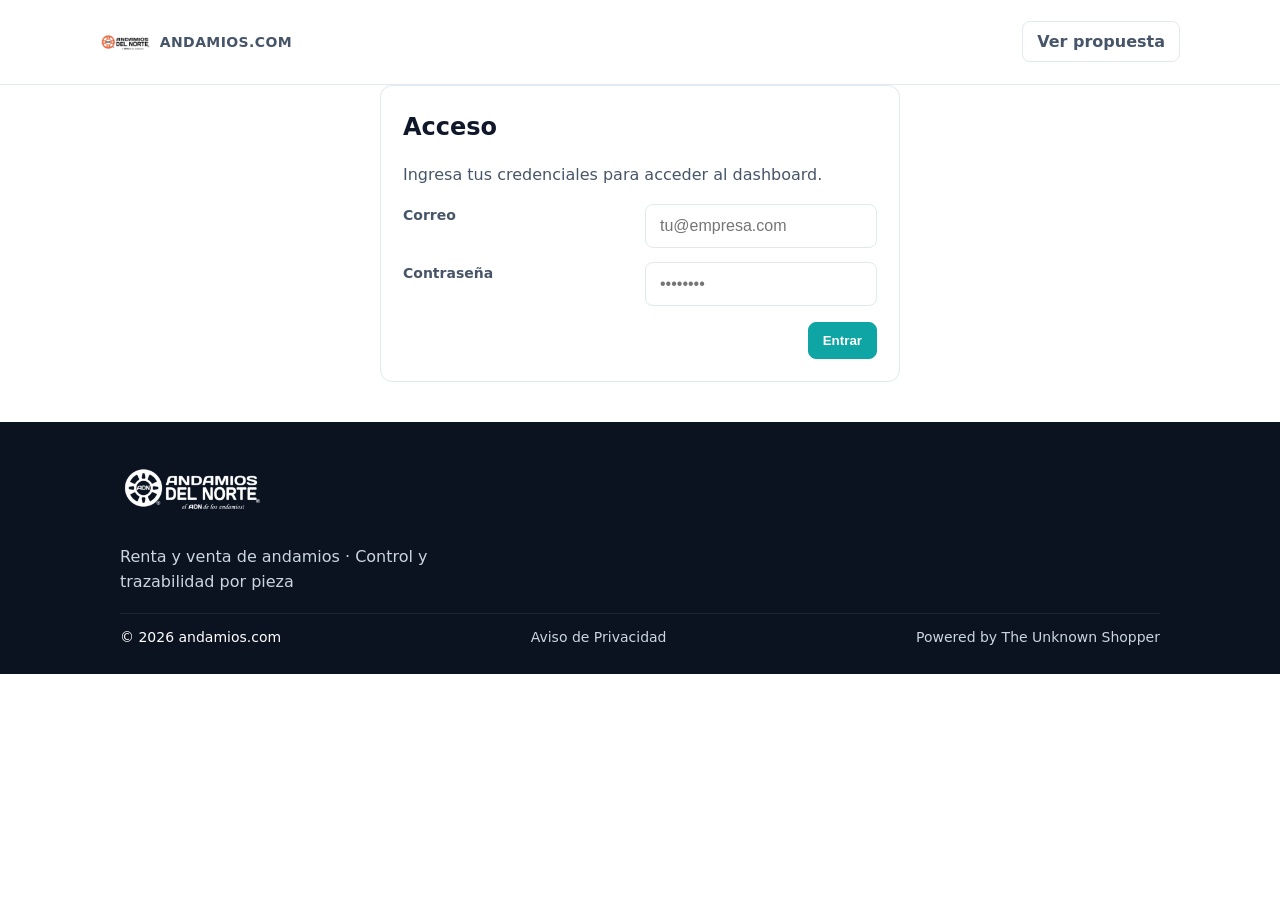
==== index.html @ 6216f417 "¨ordenesokfaltarecepcionynumeros¨" ====
<!doctype html>
<html lang="es">
  <head>
    <meta charset="utf-8" />
    <meta name="viewport" content="width=device-width, initial-scale=1" />
    <title>Acceso | andamios.com</title>
    <link rel="icon" href="img/icon.png" />
    <meta name="description" content="Acceso al dashboard de control de renta de andamios." />
    <link rel="stylesheet" href="style.css" />
    <link href="https://fonts.googleapis.com/css2?family=Material+Symbols+Rounded:opsz,wght,FILL,GRAD@24,400,0,0" rel="stylesheet" />
    <style>
      :root {
        --bg: #ffffff;
        --surface: #ffffff;
        --ink: #0f172a;
        --muted: #475569;
        --line: #e2e8f0;
        --accent: #0ea5a4;
      }

      * { box-sizing: border-box; }
      html, body { height: 100%; }
      body {
        margin: 0;
        font-family: Inter, ui-sans-serif, system-ui, -apple-system, Segoe UI, Roboto, Noto Sans, Ubuntu, Cantarell, Helvetica Neue, Arial, "Apple Color Emoji", "Segoe UI Emoji";
        color: var(--ink);
        background: var(--bg);
        line-height: 1.6;
        font-size: 16px;
        -webkit-font-smoothing: antialiased;
        -moz-osx-font-smoothing: grayscale;
      }

      .container { max-width: 1080px; margin: 0 auto; padding: 0 20px; }

      header.hero { border-bottom: 1px solid var(--line); background: var(--surface); }
      .hero-inner { padding: 28px 0; display: flex; align-items: center; justify-content: space-between; gap: 16px; }
      .brand { display: inline-flex; gap: 10px; align-items: center; text-decoration: none; color: inherit; }
      .brand-mark { width: 36px; height: 36px; border: 2px solid var(--ink); border-radius: 6px; position: relative; }
      .brand-mark::before, .brand-mark::after { content: ""; position: absolute; background: var(--ink); width: 60%; height: 2px; left: 20%; top: 50%; }
      .brand-mark::before { transform: rotate(30deg); }
      .brand-mark::after { transform: rotate(-30deg); }
      .brand-logo { height: 28px; display: inline-block; }
      .brand-name { font-weight: 700; letter-spacing: 0.4px; font-size: 14px; text-transform: uppercase; color: var(--muted); }

      .btn { appearance: none; border: 1px solid var(--ink); background: #fff; color: var(--ink); padding: 10px 14px; border-radius: 8px; cursor: pointer; text-decoration: none; font-weight: 600; }
      .btn.accent { background: var(--accent); color: #fff; border-color: var(--accent); }
      .btn.ghost { border-color: var(--line); color: var(--muted); }
      .btn:hover { filter: brightness(0.98); }

      main { padding: 42px 0; }
      .grid { display: grid; grid-template-columns: repeat(12, 1fr); gap: 16px; }
      .card { grid-column: span 12; border: 1px solid var(--line); border-radius: 10px; padding: 18px; background: var(--surface); }
      .card h3 { margin: 0 0 6px; font-size: 18px; }
      .metric { font-size: 34px; font-weight: 800; letter-spacing: .3px; }
      .muted { color: var(--muted); }
      /* Dashboard cards */
      .card.dash { text-align: center; cursor: pointer; transition: box-shadow .15s ease; }
      .card.dash:hover { box-shadow: 0 6px 18px rgba(2, 6, 23, 0.08); }

      .login { max-width: 520px; margin: 0 auto; border: 1px solid var(--line); border-radius: 12px; padding: 22px; }
      .login h1 { margin: 0 0 6px; font-size: 24px; }
      .row { display: grid; gap: 10px; margin-top: 14px; }
      label { font-weight: 600; font-size: 14px; }
      input[type="email"], input[type="password"] { width: 100%; padding: 12px 14px; border: 1px solid var(--line); border-radius: 8px; font-size: 16px; }
      .actions { display: flex; justify-content: flex-end; gap: 10px; margin-top: 16px; }

      .topbar { display: none; border-bottom: 1px solid var(--line); background: var(--surface); }
      .topbar .container { display: flex; align-items: center; justify-content: space-between; padding: 10px 20px; }

      @media (min-width: 720px) {
        .card.span-6 { grid-column: span 6; }
      }
      /* Notas / pie de página (mantenido en CSS global) */
    </style>
  </head>
  <body>
    <header class="hero">
      <div class="container hero-inner">
        <a class="brand" href="#">
          <img class="brand-logo" src="img/logo.png" alt="andamios.com" />
          <span class="brand-name">andamios.com</span>
        </a>
        <nav>
          <a class="btn ghost" href="proyecto.html">Ver propuesta</a>
        </nav>
      </div>
    </header>

    <div class="topbar" id="topbar">
      <div class="container">
        <div class="muted">Dashboard</div>
        <div style="display:flex; gap:10px; align-items:center;">
          <span id="userLabel" class="muted"></span>
          <button id="logoutBtn" class="btn">Salir</button>
        </div>
      </div>
    </div>

    <main class="container">
      <section id="loginView" class="login">
        <h1>Acceso</h1>
        <p class="muted">Ingresa tus credenciales para acceder al dashboard.</p>
        <form id="loginForm">
          <div class="row">
            <label for="email">Correo</label>
            <input id="email" name="email" type="email" placeholder="tu@empresa.com" required />
          </div>
          <div class="row">
            <label for="password">Contraseña</label>
            <input id="password" name="password" type="password" placeholder="••••••••" required />
          </div>
          <div class="actions">
            <button class="btn accent" type="submit">Entrar</button>
          </div>
        </form>
      </section>

      <section id="dashboardView" style="display:none;">
        <div class="grid">
          <div class="card span-6 dash" onclick="location.href='rentlist.html'" role="link" tabindex="0">
            <h3>Equipos en renta / stock</h3>
            <div class="metric" id="metricRenta">—</div>
            <div class="muted">Resumen de inventario</div>
          </div>
          <div class="card span-6 dash">
            <h3>Clientes activos</h3>
            <div class="metric" id="metricClientes">—</div>
            <div class="muted">Con órdenes vigentes</div>
          </div>
          <div class="card span-6 dash">
            <h3>Equipos en mantenimiento</h3>
            <div class="metric" id="metricManto">—</div>
            <div class="muted">OT abiertas</div>
          </div>
          <div class="card span-6 dash">
            <h3>Ingresos / egresos</h3>
            <div class="metric" id="metricFlujo">—</div>
            <div class="muted">Periodo actual</div>
          </div>
        </div>
      </section>
    </main>

    <footer class="site-footer">
      <div class="container">
        <div class="grid">
          <div>
            <a class="brand" href="index.html" style="display:inline-flex; gap:10px; align-items:center; text-decoration:none;">
              <img class="footer-logo" src="img/logo.png" alt="andamios.com" />
            </a>
            <div class="muted" style="margin-top:8px;">Renta y venta de andamios · Control y trazabilidad por pieza</div>
          </div>
        </div>
        <div class="foot-bottom">
          <div>© 2026 andamios.com</div>
          <div><a href="privacidad.html">Aviso de Privacidad</a></div>
          <div class="muted">Powered by <a href="https://unknownshoppers.com" target="_blank" rel="noopener">The Unknown Shopper</a></div>
        </div>
      </div>
    </footer>
    <script src="script.js"></script>
  </body>
  </html>
---- style.css ----
/* Global variables */
:root {
  --bg: #ffffff;
  --surface: #ffffff;
  --ink: #0f172a;
  --muted: #475569; /* slate-600 */
  --line: #e2e8f0;  /* slate-200 */
  --accent: #0ea5a4; /* teal-500 */
}

/* Base */
* { box-sizing: border-box; }
html, body { height: 100%; }
body {
  margin: 0;
  font-family: Inter, ui-sans-serif, system-ui, -apple-system, Segoe UI, Roboto, Noto Sans, Ubuntu, Cantarell, Helvetica Neue, Arial, "Apple Color Emoji", "Segoe UI Emoji";
  color: var(--ink);
  background: var(--bg);
  line-height: 1.6;
  font-size: 16px;
  -webkit-font-smoothing: antialiased;
  -moz-osx-font-smoothing: grayscale;
}
.container { max-width: 1100px; margin: 0 auto; padding: 0 20px; }
.muted { color: var(--muted); }
main { padding: 32px 0 60px; }
/* Visibility helper for existence indicator */
.existencia-hint {
  margin-top: 6px;
  font-size: 13px;
  font-weight: 600;
  color: #0b3d3c;
  background: #ecfeff;
  border: 1px solid #99f6e4;
  border-radius: 8px;
  padding: 6px 10px;
}

/* Brand / Navbar */
header.hero { border-bottom: 1px solid var(--line); background: var(--surface); }
.hero .container.hero-inner { padding: 28px 0; display: flex; align-items: center; justify-content: space-between; gap: 16px; }
.brand { display: inline-flex; gap: 10px; align-items: center; text-decoration: none; color: inherit; }
.brand-logo { height: 28px; display: inline-block; }
.brand-name { font-weight: 700; letter-spacing: 0.4px; font-size: 14px; text-transform: uppercase; color: var(--muted); }

/* Notes */
.note { font-size: 12px; color: var(--muted); font-style: italic; margin-top: 6px; }
.note::before { content: '* '; color: var(--muted); }

/* Forms (global) */
label { font-weight: 600; font-size: 13px; color: var(--muted); }
input, select, textarea { width: 100%; padding: 10px 12px; border: 1px solid var(--line); border-radius: 8px; font-size: 15px; }
textarea { min-height: 90px; resize: vertical; }

/* Layout helpers */
.row { display: grid; grid-template-columns: 1fr 1fr; gap: 12px; margin-bottom: 12px; }
.row-3 { display: grid; grid-template-columns: 1fr 1fr 1fr; gap: 12px; margin-bottom: 12px; }

/* Headings inside cards */
.card h2 { font-size: 18px; margin: 0 0 12px; }

/* Footer (industrial dark) */
.site-footer { background: #0b1220; color: #fff; margin-top: 40px; }
.site-footer .container { display: grid; gap: 18px; padding: 26px 20px; }
.site-footer .grid { display: grid; grid-template-columns: 1fr; gap: 16px; }
.site-footer a { color: #cbd5e1; text-decoration: none; }
.site-footer a:hover { color: #fff; }
.site-footer .brand { color: #fff; }
.site-footer .footer-logo { height: 80px; filter: brightness(0) invert(1); }
.site-footer .muted { color: #cbd5e1; }
.site-footer .foot-bottom { border-top: 1px solid rgba(255,255,255,0.08); padding-top: 12px; font-size: 14px; display:flex; justify-content: space-between; flex-wrap: wrap; gap:8px; }
@media (min-width: 820px) {
  .site-footer .grid { grid-template-columns: 1.2fr 1fr 1fr; }
}

/* Contact lines & icons */
.contact-line { display: flex; align-items: center; gap: 8px; }
.contact-line .icon { width: 18px; height: 18px; display: inline-block; vertical-align: middle; }
.icon.whatsapp { width: 18px; height: 18px; display:inline-block; vertical-align: middle; background-color: #cbd5e1; -webkit-mask: url('https://cdn.jsdelivr.net/npm/simple-icons@9.10.0/icons/whatsapp.svg') no-repeat center / contain; mask: url('https://cdn.jsdelivr.net/npm/simple-icons@9.10.0/icons/whatsapp.svg') no-repeat center / contain; }
.material-symbols-rounded.icon { font-size: 18px; line-height: 1; color: #cbd5e1; }

/* Buttons (shared) */
.btn { appearance: none; border: 1px solid var(--ink); background: #fff; color: var(--ink); padding: 10px 14px; border-radius: 8px; cursor: pointer; text-decoration: none; font-weight: 600; }
.btn.accent { background: var(--accent); color: #fff; border-color: var(--accent); }
.btn.ghost { border-color: var(--line); color: var(--muted); }

/* Tables (shared) */
table { width: 100%; border-collapse: collapse; }
th, td { padding: 10px; border-bottom: 1px solid var(--line); text-align: left; }
th { font-size: 13px; color: var(--muted); font-weight: 700; }
tfoot td { font-weight: 700; }

/* Partidas: tipo badge y resaltado */
.type-badge { display:inline-block; padding: 2px 8px; font-size: 12px; border-radius: 999px; border: 1px solid var(--line); color: var(--muted); background: #f8fafc; }
.type-badge.is-conjunto { background: #ecfeff; color: var(--accent); border-color: #99f6e4; }
.type-badge.is-pieza { background: #f1f5f9; }
/* Conjuntos alternados: grupo A con tono y grupo B blanco */
tbody tr.row-conjunto.group-a td { background: #f0fdfa; }
tbody tr.row-conjunto.group-b td { background: #ffffff; }

/* Utilities */
.grid { display: grid; grid-template-columns: repeat(12, 1fr); gap: 16px; }
.card { grid-column: span 12; border: 1px solid var(--line); border-radius: 10px; padding: 18px; background: var(--surface); }

/* Responsive */
@media (min-width: 720px) {
  .card.span-6 { grid-column: span 6; }
  .card.span-4 { grid-column: span 4; }
}
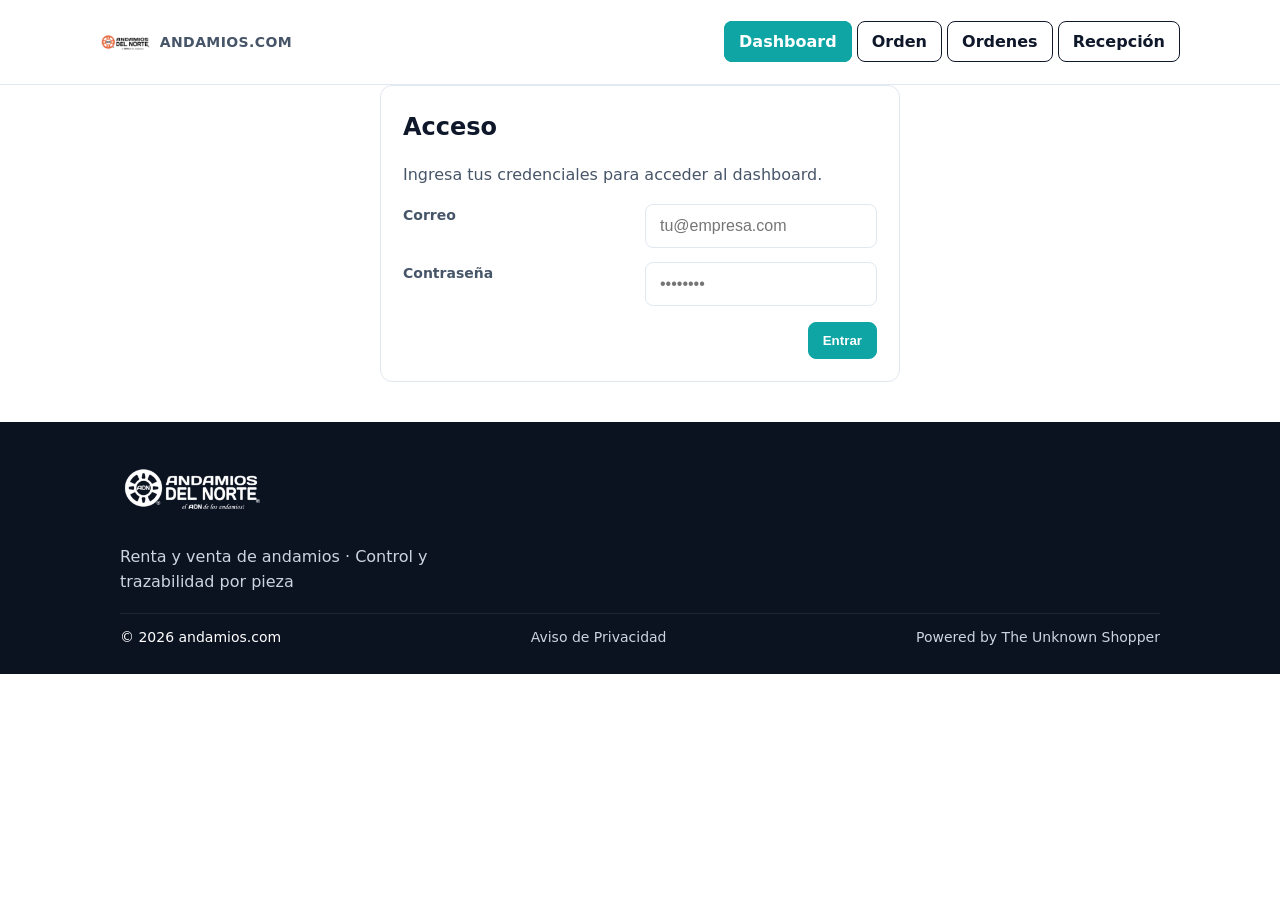
==== commit f811df47: "¨faltarecep¨" ====
--- a/index.html
+++ b/index.html
@@ -82,7 +82,10 @@
           <span class="brand-name">andamios.com</span>
         </a>
         <nav>
-          <a class="btn ghost" href="proyecto.html">Ver propuesta</a>
+          <a class="btn accent" href="index.html">Dashboard</a>
+          <a class="btn" href="orden.html">Orden</a>
+          <a class="btn" href="rentlist.html">Ordenes</a>
+          <a class="btn" href="recepcion.html">Recepción</a>
         </nav>
       </div>
     </header>
@@ -134,9 +137,12 @@
             <div class="muted">OT abiertas</div>
           </div>
           <div class="card span-6 dash">
-            <h3>Ingresos / egresos</h3>
-            <div class="metric" id="metricFlujo">—</div>
-            <div class="muted">Periodo actual</div>
+            <h3>Flujo</h3>
+            <div style="display:flex; flex-direction:column; gap:8px; align-items:center;">
+              <div>Ingresos: <strong id="metricIngresos">—</strong></div>
+              <div>Egresos: <strong id="metricEgresos">—</strong></div>
+            </div>
+            <div class="muted">Basado en órdenes abiertas</div>
           </div>
         </div>
       </section>
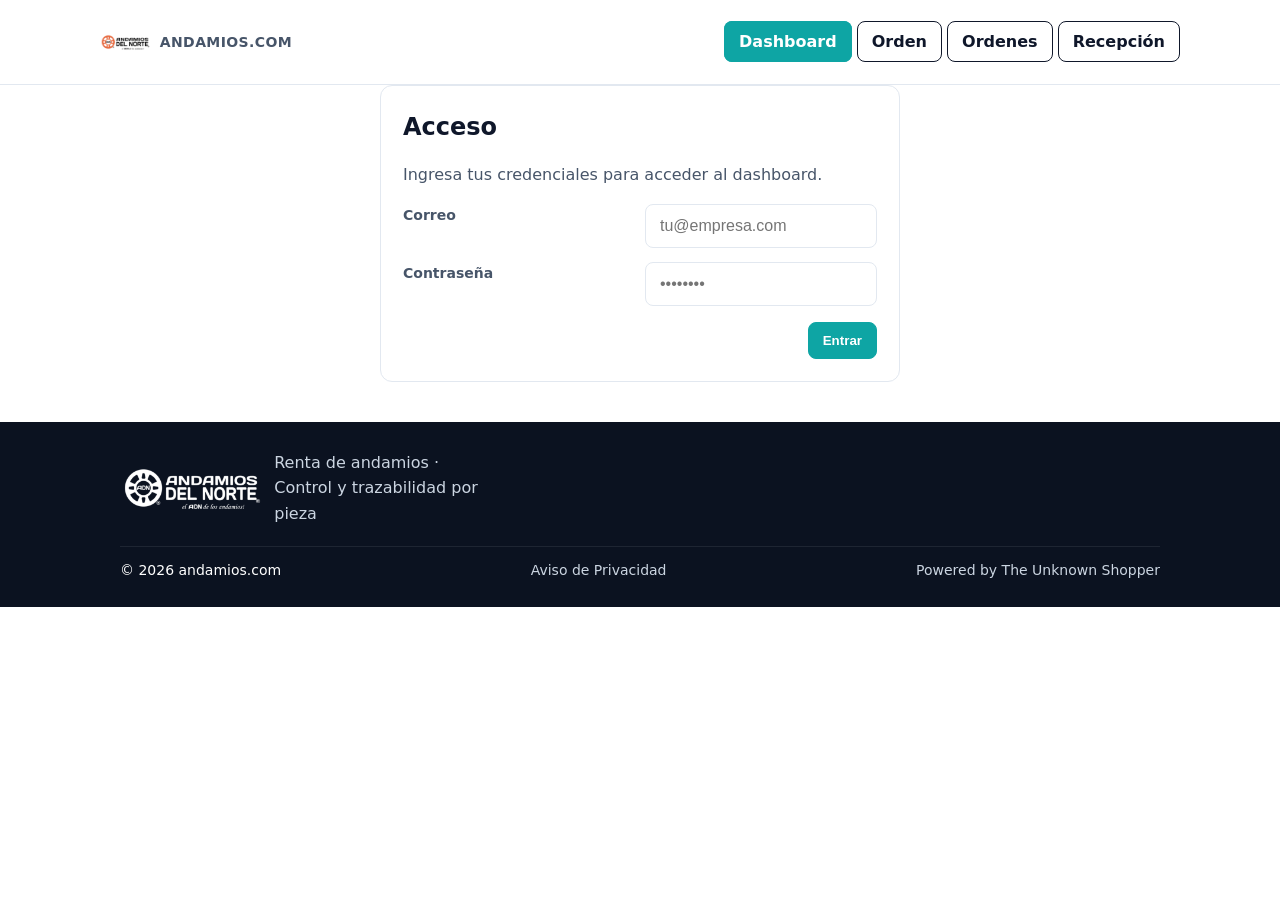
==== commit 66e563de: "mensual" ====
--- a/index.html
+++ b/index.html
@@ -5,7 +5,28 @@
     <meta name="viewport" content="width=device-width, initial-scale=1" />
     <title>Acceso | andamios.com</title>
     <link rel="icon" href="img/icon.png" />
-    <meta name="description" content="Acceso al dashboard de control de renta de andamios." />
+    <meta name="description" content="Renta y control por pieza. Genera órdenes, calcula por días, estima transporte con mapa, valida stock y visualiza métricas en tiempo real." />
+    <link rel="canonical" href="https://unknownshopper.github.io/andamiosdelnorte/" />
+    <!-- Open Graph / WhatsApp preview -->
+    <meta property="og:title" content="andamios.com · Sistema de renta y control por pieza" />
+    <meta property="og:description" content="Renta y control por pieza. Órdenes, cálculo por días, transporte con mapa, validación de stock y métricas en tiempo real." />
+    <meta property="og:type" content="website" />
+    <meta property="og:url" content="https://unknownshopper.github.io/andamiosdelnorte/" />
+    <meta property="og:image" content="https://unknownshopper.github.io/andamiosdelnorte/img/share.png" />
+    <meta property="og:image:width" content="1200" />
+    <meta property="og:image:height" content="630" />
+    <meta property="og:image:alt" content="andamios.com" />
+    <!-- Fallback image -->
+    <meta property="og:image" content="https://unknownshopper.github.io/andamiosdelnorte/img/icon.png" />
+    <!-- Twitter Card (fallback) -->
+    <meta name="twitter:card" content="summary_large_image" />
+    <meta name="twitter:title" content="andamios.com · Sistema de renta y control por pieza" />
+    <meta name="twitter:description" content="Renta y control por pieza. Órdenes, cálculo por días, transporte con mapa, validación de stock y métricas en tiempo real." />
+    <meta name="twitter:image" content="https://unknownshopper.github.io/andamiosdelnorte/img/share.png" />
+    <meta name="twitter:image:width" content="1200" />
+    <meta name="twitter:image:height" content="630" />
+    <link rel="image_src" href="https://unknownshopper.github.io/andamiosdelnorte/img/share.png" />
+    <meta name="theme-color" content="#0ea5a4" />
     <link rel="stylesheet" href="style.css" />
     <link href="https://fonts.googleapis.com/css2?family=Material+Symbols+Rounded:opsz,wght,FILL,GRAD@24,400,0,0" rel="stylesheet" />
     <style>
@@ -152,10 +173,12 @@
       <div class="container">
         <div class="grid">
           <div>
-            <a class="brand" href="index.html" style="display:inline-flex; gap:10px; align-items:center; text-decoration:none;">
-              <img class="footer-logo" src="img/logo.png" alt="andamios.com" />
-            </a>
-            <div class="muted" style="margin-top:8px;">Renta y venta de andamios · Control y trazabilidad por pieza</div>
+            <div style="display:flex; align-items:center; gap:12px;">
+              <a class="brand" href="index.html" style="display:inline-flex; gap:10px; align-items:center; text-decoration:none;">
+                <img class="footer-logo" src="img/logo.png" alt="andamios.com" />
+              </a>
+              <div class="muted">Renta de andamios · Control y trazabilidad por pieza</div>
+            </div>
           </div>
         </div>
         <div class="foot-bottom">
